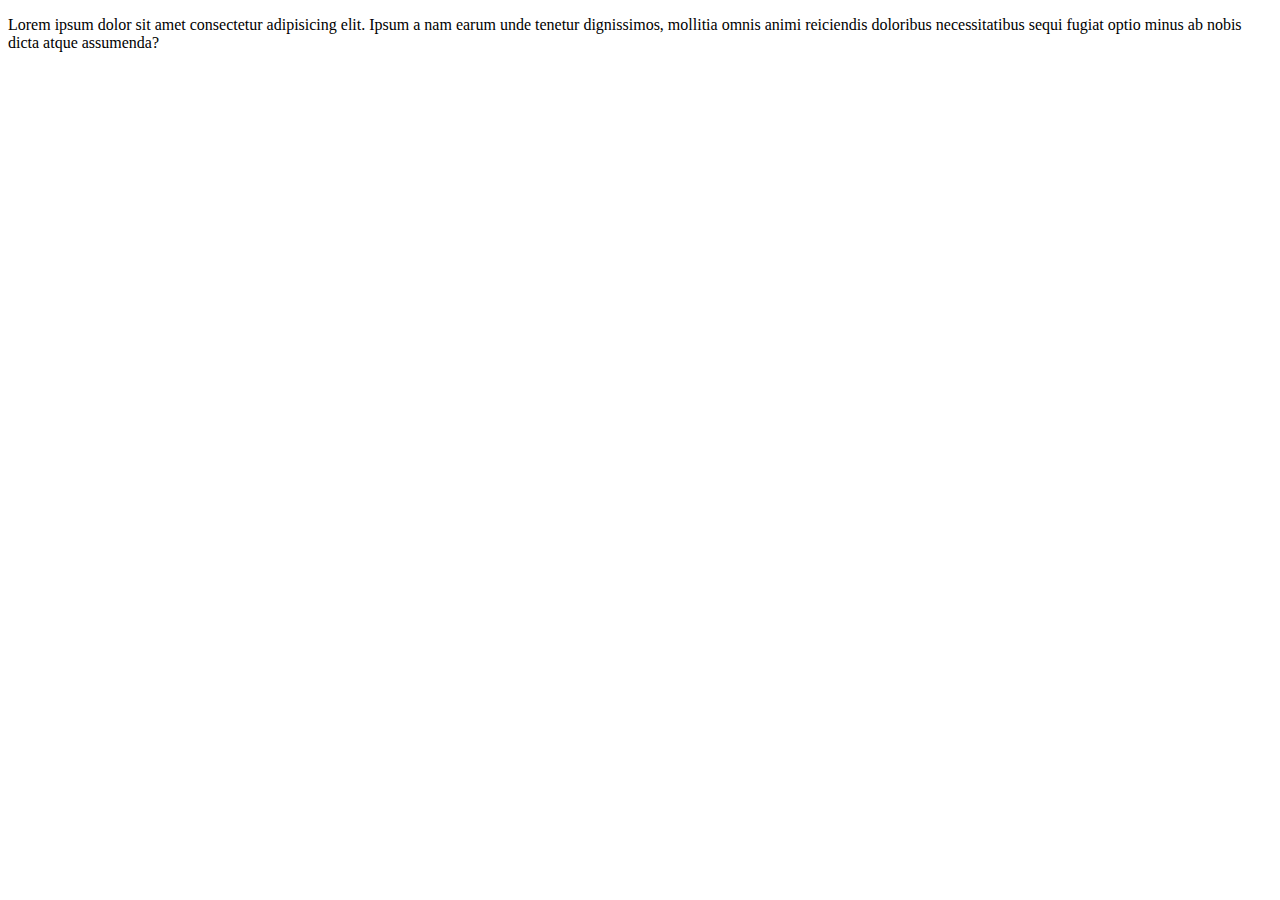
==== index.html @ d51f67aa "first commit" ====
<!DOCTYPE html>
<html lang="en">

<head>
    <meta charset="UTF-8">
    <meta name="viewport" content="width=device-width, initial-scale=1.0">
    <title>firt step</title>
</head>

<body>
    <p>Lorem ipsum dolor sit amet consectetur adipisicing elit. Ipsum a nam earum unde tenetur dignissimos, mollitia omnis animi reiciendis doloribus necessitatibus sequi fugiat optio minus ab nobis dicta atque assumenda?</p>
</body>

</html>
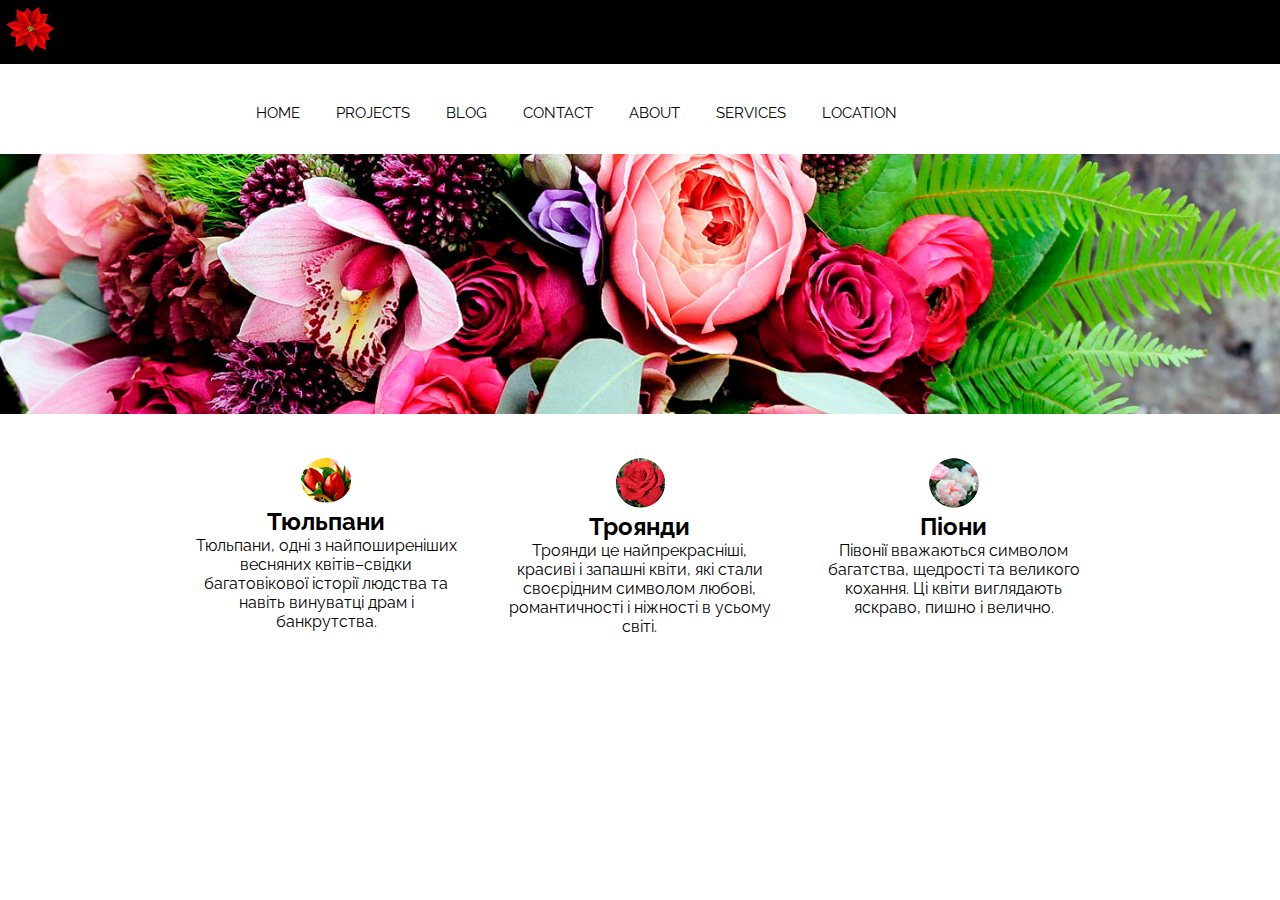
==== commit 8e7bc43f: "created some folders and wrote a bit code" ====
--- a/index.html
+++ b/index.html
@@ -5,10 +5,61 @@
     <meta charset="UTF-8">
     <meta name="viewport" content="width=device-width, initial-scale=1.0">
     <title>firt step</title>
+    <link rel="stylesheet" href="css/style.css">
+    <link href="https://fonts.googleapis.com/css?family=Raleway" rel="stylesheet">
 </head>
 
 <body>
-    <p>Lorem ipsum dolor sit amet consectetur adipisicing elit. Ipsum a nam earum unde tenetur dignissimos, mollitia omnis animi reiciendis doloribus necessitatibus sequi fugiat optio minus ab nobis dicta atque assumenda?</p>
+
+    <header>
+        <div class="logo">
+            <a href="index.html"><img class="graficlogo" src="img/icon.png" alt="icon"></a>
+        </div>
+        <nav>
+            <div class="topnav" id="myTopnav">
+                <a href="index.html">HOME</a>
+                <a href="projects.html">PROJECTS</a>
+                <a href="blog.html">BLOG</a>
+                <a href="contact.html">CONTACT</a>
+                <a href="about.html">ABOUT</a>
+                <a href="services.html">SERVICES</a>
+                <a href="location.html">LOCATION</a>
+                <a id="menu" href="#" class="icon">&#9776;</a>
+
+            </div>
+        </nav>
+    </header>
+    <main>
+        <div><img src="img/main_fon.jpg" alt="" class="mw-100"></div>
+
+        <div class="advantages_container">
+            <div class="advantages">
+                <div class="advantages_item">
+                    <img src="img/abzath.png" alt="">
+                    <h2> Тюльпани </h2>
+                    <p>Тюльпани, одні з найпоширеніших весняних квітів–свідки багатовікової історії людства та навіть винуватці драм і банкрутства.</p>
+                </div>
+                <div class="advantages_item">
+                    <img src="img/Rosa.png" alt="">
+                    <h2> Троянди </h2>
+                    <p>Троянди це найпрекрасніші, красиві і запашні квіти, які стали своєрідним символом любові, романтичності і ніжності в усьому світі.</p>
+                </div>
+                <div class="advantages_item">
+                    <img src="img/krasivye.png" alt="">
+                    <h2> Піони </h2>
+                    <p>Півонії вважаються символом багатства, щедрості та великого кохання. Ці квіти виглядають яскраво, пишно і велично.</p>
+                </div>
+
+
+            </div>
+
+        </div>
+    </main>
+
+
+
+
+    <script src="js/script.js"></script>
 </body>
 
 </html>--- a/css/style.css
+++ b/css/style.css
@@ -0,0 +1,120 @@
+* {
+    margin: 0;
+    padding: 0;
+}
+
+a {
+    text-decoration: none;
+}
+
+li {
+    text-decoration: none;
+    list-style: none;
+}
+
+body {
+    font-family: 'Raleway', sans-serif;
+}
+
+.logo {
+    background: #000;
+    width: 100%;
+    display: flex;
+    justify-content: left;
+}
+
+.graficlogo {
+    padding: 5px;
+    max-width: 100%;
+    box-sizing: border-box;
+}
+
+nav {
+    margin: auto;
+    width: 800px;
+    height: 50px;
+}
+
+.topnav {
+    background-color: #fff;
+    font-size: 14px;
+    margin-top: 40px;
+}
+
+.topnav a {
+    color: #000;
+    text-align: center;
+    padding: 14px 16px;
+    font-size: 15px;
+}
+
+.topnav a:hover {
+    border-bottom: 2px solid #000;
+}
+
+.topnav .icon {
+    display: none;
+}
+
+.mw-100 {
+    width: 100%;
+}
+
+.advantages_container {
+    display: flex;
+    justify-content: center;
+}
+
+.advantages {
+    padding-top: 40px;
+    padding-bottom: 40px;
+    width: 70%;
+    display: flex;
+    justify-content: space-between;
+    text-align: center;
+    flex-wrap: wrap;
+}
+
+.advantages_item {
+    width: 30%;
+}
+
+@media screen and (max-width: 768px) {
+    .topnav a:not(:first-child) {
+        display: none;
+    }
+    .topnav a.icon {
+        float: right;
+        margin: -17px;
+        display: block;
+        color: black;
+    }
+    nav {
+        width: 100%;
+    }
+    .topnav.responsive {
+        position: relative;
+    }
+    .topnav.responsive a.icon {
+        position: absolute;
+        right: 0;
+        top: 0;
+    }
+    .topnav.responsive a {
+        float: none;
+        display: block;
+        text-align: left;
+    }
+    .advantages_item {
+        width: 45%;
+    }
+}
+
+@media screen and (max-width: 420px) {
+    .advantages {
+        flex-direction: column;
+    }
+    .advantages_item {
+        width: 100%;
+    }
+}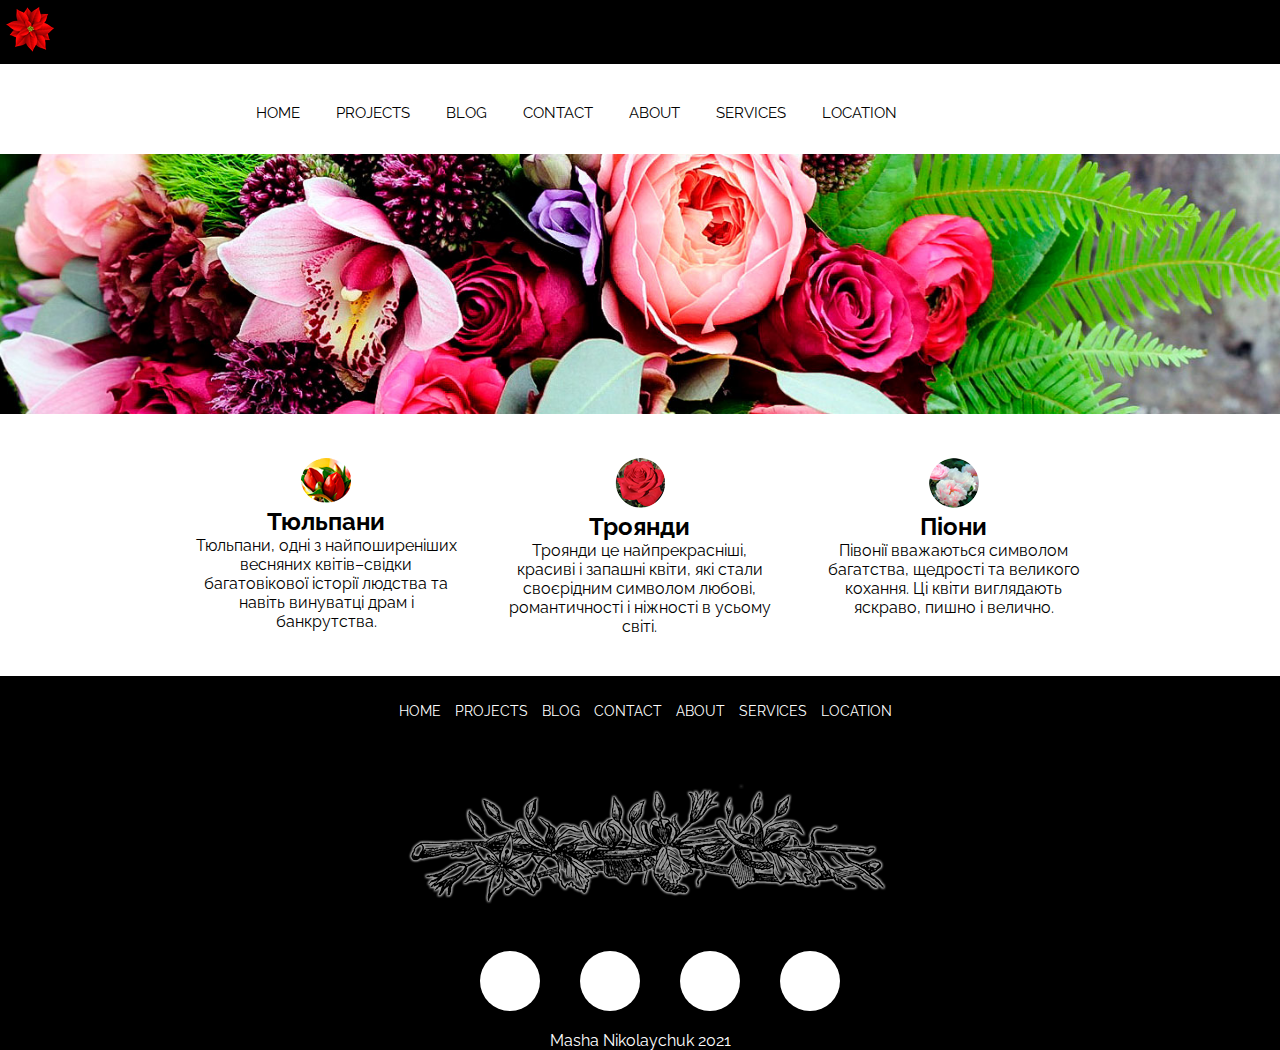
==== commit ec7e273a: "finish footer" ====
--- a/index.html
+++ b/index.html
@@ -5,8 +5,13 @@
     <meta charset="UTF-8">
     <meta name="viewport" content="width=device-width, initial-scale=1.0">
     <title>firt step</title>
-    <link rel="stylesheet" href="css/style.css">
     <link href="https://fonts.googleapis.com/css?family=Raleway" rel="stylesheet">
+    <link rel="stylesheet" href="https://pro.fontawesome.com/releases/v5.10.0/css/all.css" integrity="sha384-AYmEC3Yw5cVb3ZcuHtOA93w35dYTsvhLPVnYs9eStHfGJvOvKxVfELGroGkvsg+p" crossorigin="anonymous" />
+    <link rel="stylesheet" href="css/main.css">
+    <link rel="stylesheet" href="css/heder.css">
+    <link rel="stylesheet" href="css/body.css">
+    <link rel="stylesheet" href="css/footer.css">
+    <link rel="stylesheet" href="css/media.css">
 </head>
 
 <body>
@@ -55,6 +60,44 @@
 
         </div>
     </main>
+    <footer>
+        <nav>
+            <a href="index.html">HOME</a>
+            <a href="projects.html">PROJECTS</a>
+            <a href="blog.html">BLOG</a>
+            <a href="contact.html">CONTACT</a>
+            <a href="about.html">ABOUT</a>
+            <a href="services.html">SERVICES</a>
+            <a href="location.html">LOCATION</a>
+        </nav>
+        <div class="footerlogo">
+            <img src="img/footer.png" alt="">
+        </div>
+        <div class="social">
+            <div class="social-item">
+                <a href="#">
+                    <i class="fab fa-instagram"></i>
+                </a>
+            </div>
+            <div class="social-item">
+                <a href="#">
+                    <i class="fab fa-google"></i>
+                </a>
+            </div>
+            <div class="social-item">
+                <a href="#">
+                    <i class="fab fa-pinterest"></i>
+                </a>
+            </div>
+            <div class="social-item">
+                <a href="#">
+                    <i class="fab fa-facebook-f"></i>
+                </a>
+            </div>
+        </div>
+        <p> Masha Nikolaychuk 2021</p>
+
+    </footer>
 
 
 
--- a/css/main.css
+++ b/css/main.css
@@ -0,0 +1,17 @@
+* {
+    margin: 0;
+    padding: 0;
+}
+
+a {
+    text-decoration: none;
+}
+
+li {
+    text-decoration: none;
+    list-style: none;
+}
+
+body {
+    font-family: 'Raleway', sans-serif;
+}--- a/css/heder.css
+++ b/css/heder.css
@@ -0,0 +1,39 @@
+.logo {
+    background: #000;
+    width: 100%;
+    display: flex;
+    justify-content: left;
+}
+
+.graficlogo {
+    padding: 5px;
+    max-width: 100%;
+    box-sizing: border-box;
+}
+
+nav {
+    margin: auto;
+    width: 800px;
+    height: 50px;
+}
+
+.topnav {
+    background-color: #fff;
+    font-size: 14px;
+    margin-top: 40px;
+}
+
+.topnav a {
+    color: #000;
+    text-align: center;
+    padding: 14px 16px;
+    font-size: 15px;
+}
+
+.topnav a:hover {
+    border-bottom: 2px solid #000;
+}
+
+.topnav .icon {
+    display: none;
+}--- a/css/body.css
+++ b/css/body.css
@@ -0,0 +1,22 @@
+.mw-100 {
+    width: 100%;
+}
+
+.advantages_container {
+    display: flex;
+    justify-content: center;
+}
+
+.advantages {
+    padding-top: 40px;
+    padding-bottom: 40px;
+    width: 70%;
+    display: flex;
+    justify-content: space-between;
+    text-align: center;
+    flex-wrap: wrap;
+}
+
+.advantages_item {
+    width: 30%;
+}--- a/css/footer.css
+++ b/css/footer.css
@@ -0,0 +1,54 @@
+footer {
+    width: 100%;
+    height: auto;
+    background: #000;
+    margin: 0 auto;
+    text-align: center;
+    padding-top: 25px;
+}
+
+footer a {
+    color: white;
+    font-size: 14px;
+    margin-left: 10px;
+}
+
+footer p {
+    color: white;
+}
+
+footer nav a:hover {
+    border-bottom: 1px solid white;
+}
+
+.footerlogo {
+    display: flex;
+    justify-content: center;
+}
+
+.social {
+    display: flex;
+    flex-direction: row;
+    justify-content: center;
+}
+
+.social a {
+    margin: 0;
+    color: #000;
+}
+
+.social-item {
+    width: 60px;
+    height: 60px;
+    background-color: white;
+    display: flex;
+    justify-content: center;
+    flex-direction: column;
+    border-radius: 50%;
+    margin-left: 40px;
+    margin-bottom: 20px;
+}
+
+.social-item a {
+    font-size: 30px;
+}--- a/css/media.css
+++ b/css/media.css
@@ -0,0 +1,39 @@
+@media screen and (max-width: 768px) {
+    .topnav a:not(:first-child) {
+        display: none;
+    }
+    .topnav a.icon {
+        float: right;
+        margin: -17px;
+        display: block;
+        color: black;
+    }
+    nav {
+        width: 100%;
+    }
+    .topnav.responsive {
+        position: relative;
+    }
+    .topnav.responsive a.icon {
+        position: absolute;
+        right: 0;
+        top: 0;
+    }
+    .topnav.responsive a {
+        float: none;
+        display: block;
+        text-align: left;
+    }
+    .advantages_item {
+        width: 45%;
+    }
+}
+
+@media screen and (max-width: 420px) {
+    .advantages {
+        flex-direction: column;
+    }
+    .advantages_item {
+        width: 100%;
+    }
+}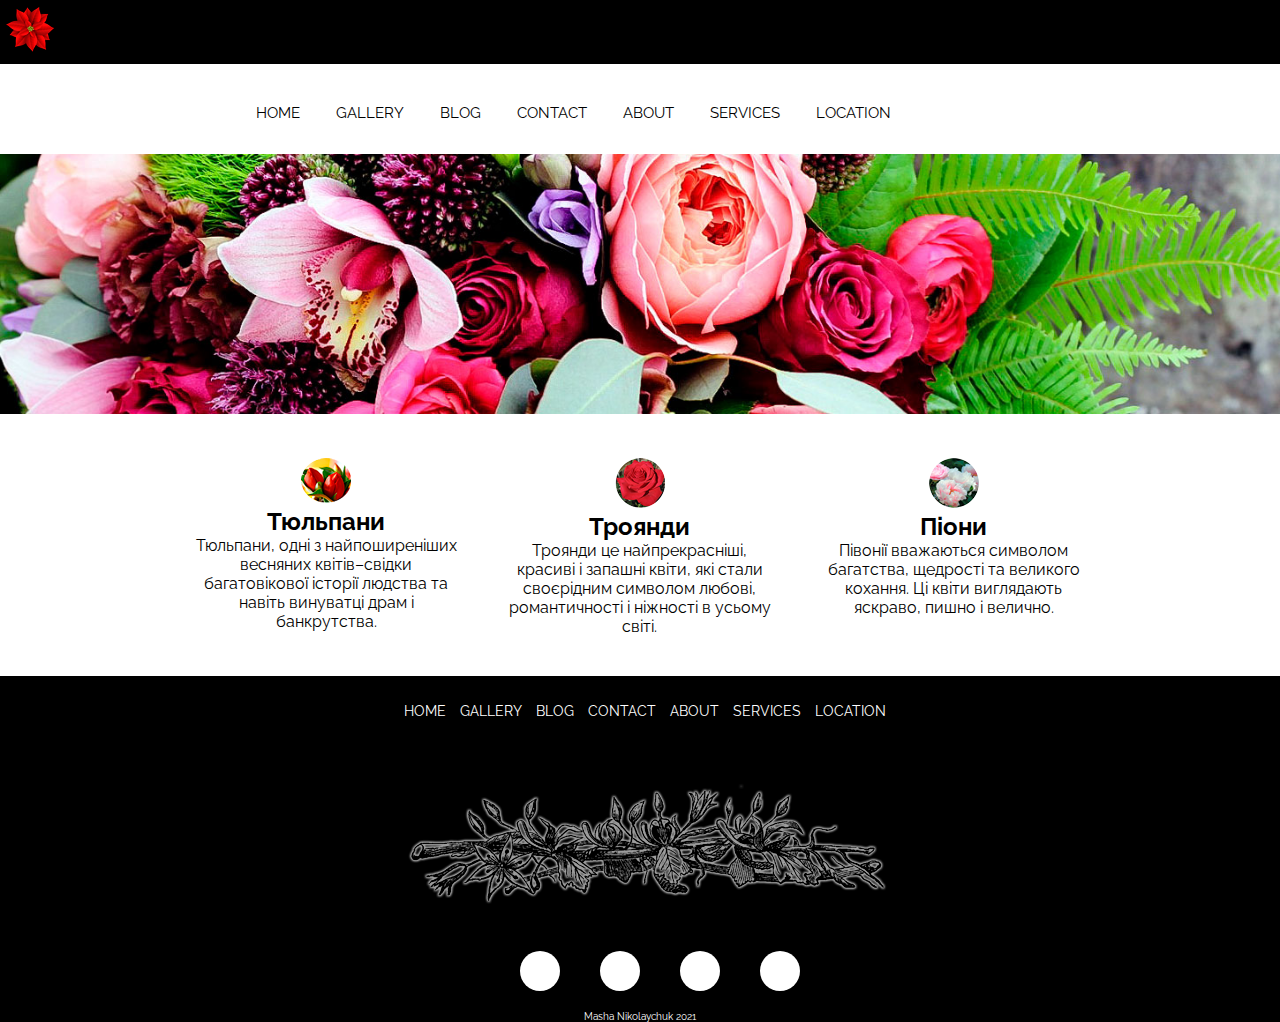
==== commit 31f99a42: "created blog page" ====
--- a/index.html
+++ b/index.html
@@ -9,7 +9,7 @@
     <link rel="stylesheet" href="https://pro.fontawesome.com/releases/v5.10.0/css/all.css" integrity="sha384-AYmEC3Yw5cVb3ZcuHtOA93w35dYTsvhLPVnYs9eStHfGJvOvKxVfELGroGkvsg+p" crossorigin="anonymous" />
     <link rel="stylesheet" href="css/main.css">
     <link rel="stylesheet" href="css/heder.css">
-    <link rel="stylesheet" href="css/body.css">
+    <link rel="stylesheet" href="css/bodyMain.css">
     <link rel="stylesheet" href="css/footer.css">
     <link rel="stylesheet" href="css/media.css">
 </head>
@@ -23,7 +23,7 @@
         <nav>
             <div class="topnav" id="myTopnav">
                 <a href="index.html">HOME</a>
-                <a href="projects.html">PROJECTS</a>
+                <a href="gallery.html">GALLERY</a>
                 <a href="blog.html">BLOG</a>
                 <a href="contact.html">CONTACT</a>
                 <a href="about.html">ABOUT</a>
@@ -55,15 +55,12 @@
                     <p>Півонії вважаються символом багатства, щедрості та великого кохання. Ці квіти виглядають яскраво, пишно і велично.</p>
                 </div>
 
-
             </div>
-
-        </div>
     </main>
     <footer>
         <nav>
             <a href="index.html">HOME</a>
-            <a href="projects.html">PROJECTS</a>
+            <a href="gallery.html">GALLERY</a>
             <a href="blog.html">BLOG</a>
             <a href="contact.html">CONTACT</a>
             <a href="about.html">ABOUT</a>
--- a/css/bodyMain.css
+++ b/css/bodyMain.css
@@ -0,0 +1,22 @@
+.mw-100 {
+    width: 100%;
+}
+
+.advantages_container {
+    display: flex;
+    justify-content: center;
+}
+
+.advantages {
+    padding-top: 40px;
+    padding-bottom: 40px;
+    width: 70%;
+    display: flex;
+    justify-content: space-between;
+    text-align: center;
+    flex-wrap: wrap;
+}
+
+.advantages_item {
+    width: 30%;
+}--- a/css/footer.css
+++ b/css/footer.css
@@ -15,6 +15,7 @@
 
 footer p {
     color: white;
+    font-size: 10px;
 }
 
 footer nav a:hover {
@@ -38,8 +39,8 @@
 }
 
 .social-item {
-    width: 60px;
-    height: 60px;
+    width: 40px;
+    height: 40px;
     background-color: white;
     display: flex;
     justify-content: center;
@@ -50,5 +51,5 @@
 }
 
 .social-item a {
-    font-size: 30px;
+    font-size: 20px;
 }--- a/css/media.css
+++ b/css/media.css
@@ -27,6 +27,13 @@
     .advantages_item {
         width: 45%;
     }
+    .photo-itm {
+        width: 45%;
+        margin-left: 10px;
+    }
+    .blog-container {
+        width: 28rem;
+    }
 }
 
 @media screen and (max-width: 420px) {
@@ -36,4 +43,18 @@
     .advantages_item {
         width: 100%;
     }
+    .gallery {
+        display: flex;
+        justify-content: center;
+        align-items: center;
+        width: auto;
+        margin: auto;
+    }
+    .photo-itm {
+        width: 70%;
+        margin: 0 auto;
+    }
+    .blog-container {
+        width: 20rem;
+    }
 }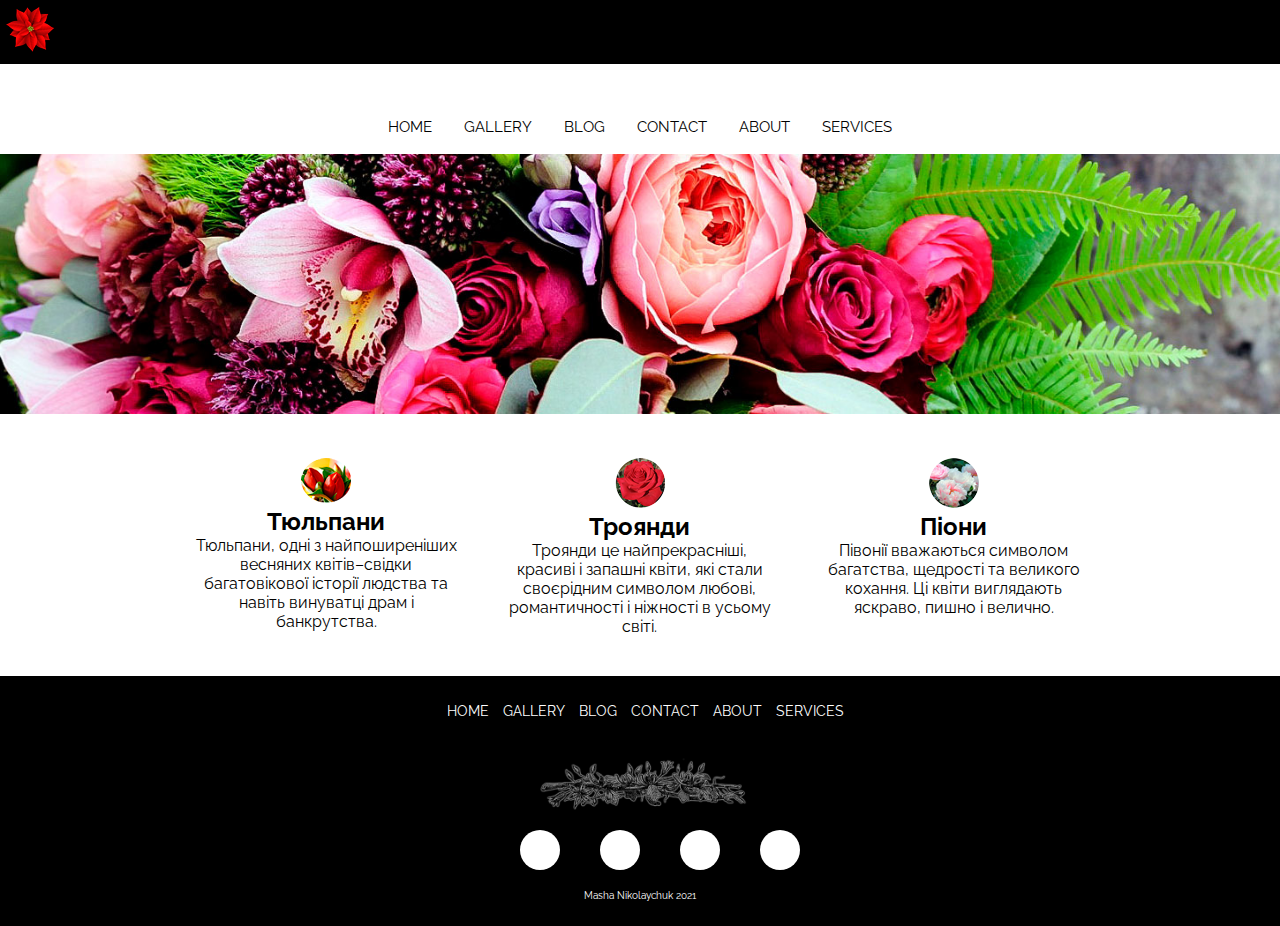
==== commit db381ea7: "work with slider" ====
--- a/index.html
+++ b/index.html
@@ -16,90 +16,91 @@
 
 <body>
 
-    <header>
-        <div class="logo">
-            <a href="index.html"><img class="graficlogo" src="img/icon.png" alt="icon"></a>
-        </div>
-        <nav>
-            <div class="topnav" id="myTopnav">
+    <div class="wrap">
+        <header>
+            <div class="logo">
+                <a href="index.html"><img class="graficlogo" src="img/heder/icon.png" alt="icon"></a>
+            </div>
+            <nav>
+                <div class="topnav" id="myTopnav">
+                    <a href="index.html">HOME</a>
+                    <a href="gallery.html">GALLERY</a>
+                    <a href="blog.html">BLOG</a>
+                    <a href="contact.html">CONTACT</a>
+                    <a href="about.html">ABOUT</a>
+                    <a href="services.html">SERVICES</a>
+                    <a id="menu" href="#" class="icon">&#9776;</a>
+
+                </div>
+            </nav>
+        </header>
+        <main>
+            <div><img src="img/home/main_fon.jpg" alt="home img" class="mw-100"></div>
+
+            <div class="advantages_container">
+                <div class="advantages">
+                    <div class="advantages_item">
+                        <img src="img/home/abzath.png" alt="home img">
+                        <h2> Тюльпани </h2>
+                        <p>Тюльпани, одні з найпоширеніших весняних квітів–свідки багатовікової історії людства та навіть винуватці драм і банкрутства.</p>
+                    </div>
+                    <div class="advantages_item">
+                        <img src="img/home/Rosa.png" alt="home img">
+                        <h2> Троянди </h2>
+                        <p>Троянди це найпрекрасніші, красиві і запашні квіти, які стали своєрідним символом любові, романтичності і ніжності в усьому світі.</p>
+                    </div>
+                    <div class="advantages_item">
+                        <img src="img/home/krasivye.png" alt="home img">
+                        <h2> Піони </h2>
+                        <p>Півонії вважаються символом багатства, щедрості та великого кохання. Ці квіти виглядають яскраво, пишно і велично.</p>
+                    </div>
+
+                </div>
+        </main>
+        <footer>
+            <nav>
                 <a href="index.html">HOME</a>
                 <a href="gallery.html">GALLERY</a>
                 <a href="blog.html">BLOG</a>
                 <a href="contact.html">CONTACT</a>
                 <a href="about.html">ABOUT</a>
                 <a href="services.html">SERVICES</a>
-                <a href="location.html">LOCATION</a>
-                <a id="menu" href="#" class="icon">&#9776;</a>
 
+            </nav>
+            <div class="footerlogo">
+                <!-- <img src="img/footer.png" alt=""> -->
             </div>
-        </nav>
-    </header>
-    <main>
-        <div><img src="img/main_fon.jpg" alt="" class="mw-100"></div>
+            <div class="social">
+                <div class="social-item">
+                    <a href="#">
+                        <i class="fab fa-instagram"></i>
+                    </a>
+                </div>
+                <div class="social-item">
+                    <a href="#">
+                        <i class="fab fa-google"></i>
+                    </a>
+                </div>
+                <div class="social-item">
+                    <a href="#">
+                        <i class="fab fa-pinterest"></i>
+                    </a>
+                </div>
+                <div class="social-item">
+                    <a href="#">
+                        <i class="fab fa-facebook-f"></i>
+                    </a>
+                </div>
+            </div>
+            <p> Masha Nikolaychuk 2021</p>
 
-        <div class="advantages_container">
-            <div class="advantages">
-                <div class="advantages_item">
-                    <img src="img/abzath.png" alt="">
-                    <h2> Тюльпани </h2>
-                    <p>Тюльпани, одні з найпоширеніших весняних квітів–свідки багатовікової історії людства та навіть винуватці драм і банкрутства.</p>
-                </div>
-                <div class="advantages_item">
-                    <img src="img/Rosa.png" alt="">
-                    <h2> Троянди </h2>
-                    <p>Троянди це найпрекрасніші, красиві і запашні квіти, які стали своєрідним символом любові, романтичності і ніжності в усьому світі.</p>
-                </div>
-                <div class="advantages_item">
-                    <img src="img/krasivye.png" alt="">
-                    <h2> Піони </h2>
-                    <p>Півонії вважаються символом багатства, щедрості та великого кохання. Ці квіти виглядають яскраво, пишно і велично.</p>
-                </div>
+        </footer>
 
-            </div>
-    </main>
-    <footer>
-        <nav>
-            <a href="index.html">HOME</a>
-            <a href="gallery.html">GALLERY</a>
-            <a href="blog.html">BLOG</a>
-            <a href="contact.html">CONTACT</a>
-            <a href="about.html">ABOUT</a>
-            <a href="services.html">SERVICES</a>
-            <a href="location.html">LOCATION</a>
-        </nav>
-        <div class="footerlogo">
-            <img src="img/footer.png" alt="">
         </div>
-        <div class="social">
-            <div class="social-item">
-                <a href="#">
-                    <i class="fab fa-instagram"></i>
-                </a>
-            </div>
-            <div class="social-item">
-                <a href="#">
-                    <i class="fab fa-google"></i>
-                </a>
-            </div>
-            <div class="social-item">
-                <a href="#">
-                    <i class="fab fa-pinterest"></i>
-                </a>
-            </div>
-            <div class="social-item">
-                <a href="#">
-                    <i class="fab fa-facebook-f"></i>
-                </a>
-            </div>
-        </div>
-        <p> Masha Nikolaychuk 2021</p>
-
-    </footer>
 
 
 
-
-    <script src="js/script.js"></script>
+        <script src="js/script.js"></script>
 </body>
 
 </html>--- a/css/main.css
+++ b/css/main.css
@@ -14,4 +14,16 @@
 
 body {
     font-family: 'Raleway', sans-serif;
+}
+
+
+/* main {
+    height: 100%;
+} */
+
+.wrap {
+    min-height: 100vh;
+    display: flex;
+    flex-direction: column;
+    justify-content: space-between;
 }--- a/css/heder.css
+++ b/css/heder.css
@@ -21,6 +21,8 @@
     background-color: #fff;
     font-size: 14px;
     margin-top: 40px;
+    display: flex;
+    justify-content: center;
 }
 
 .topnav a {
--- a/css/footer.css
+++ b/css/footer.css
@@ -1,10 +1,17 @@
 footer {
     width: 100%;
+    max-height: 200px;
     height: auto;
     background: #000;
     margin: 0 auto;
     text-align: center;
     padding-top: 25px;
+    padding-bottom: 25px;
+    display: flex;
+    flex-direction: column;
+    /* position: absolute;
+    left: 0;
+    bottom: 0; */
 }
 
 footer a {
@@ -23,22 +30,25 @@
 }
 
 .footerlogo {
-    display: flex;
-    justify-content: center;
+    flex-basis: 100px;
+    background-image: url('../img/footer/footer.png');
+    background-repeat: no-repeat;
+    background-position: center center;
+    background-size: contain;
 }
 
-.social {
+footer .social {
     display: flex;
     flex-direction: row;
     justify-content: center;
 }
 
-.social a {
+footer .social a {
     margin: 0;
     color: #000;
 }
 
-.social-item {
+footer .social-item {
     width: 40px;
     height: 40px;
     background-color: white;
@@ -50,6 +60,6 @@
     margin-bottom: 20px;
 }
 
-.social-item a {
+footer .social-item a {
     font-size: 20px;
 }--- a/css/media.css
+++ b/css/media.css
@@ -1,10 +1,14 @@
 @media screen and (max-width: 768px) {
+    .topnav {
+        display: flex;
+        justify-content: space-between;
+    }
     .topnav a:not(:first-child) {
         display: none;
     }
     .topnav a.icon {
         float: right;
-        margin: -17px;
+        /* margin: -17px; */
         display: block;
         color: black;
     }
@@ -57,4 +61,7 @@
     .blog-container {
         width: 20rem;
     }
+    .services_container {
+        grid-template-columns: auto;
+    }
 }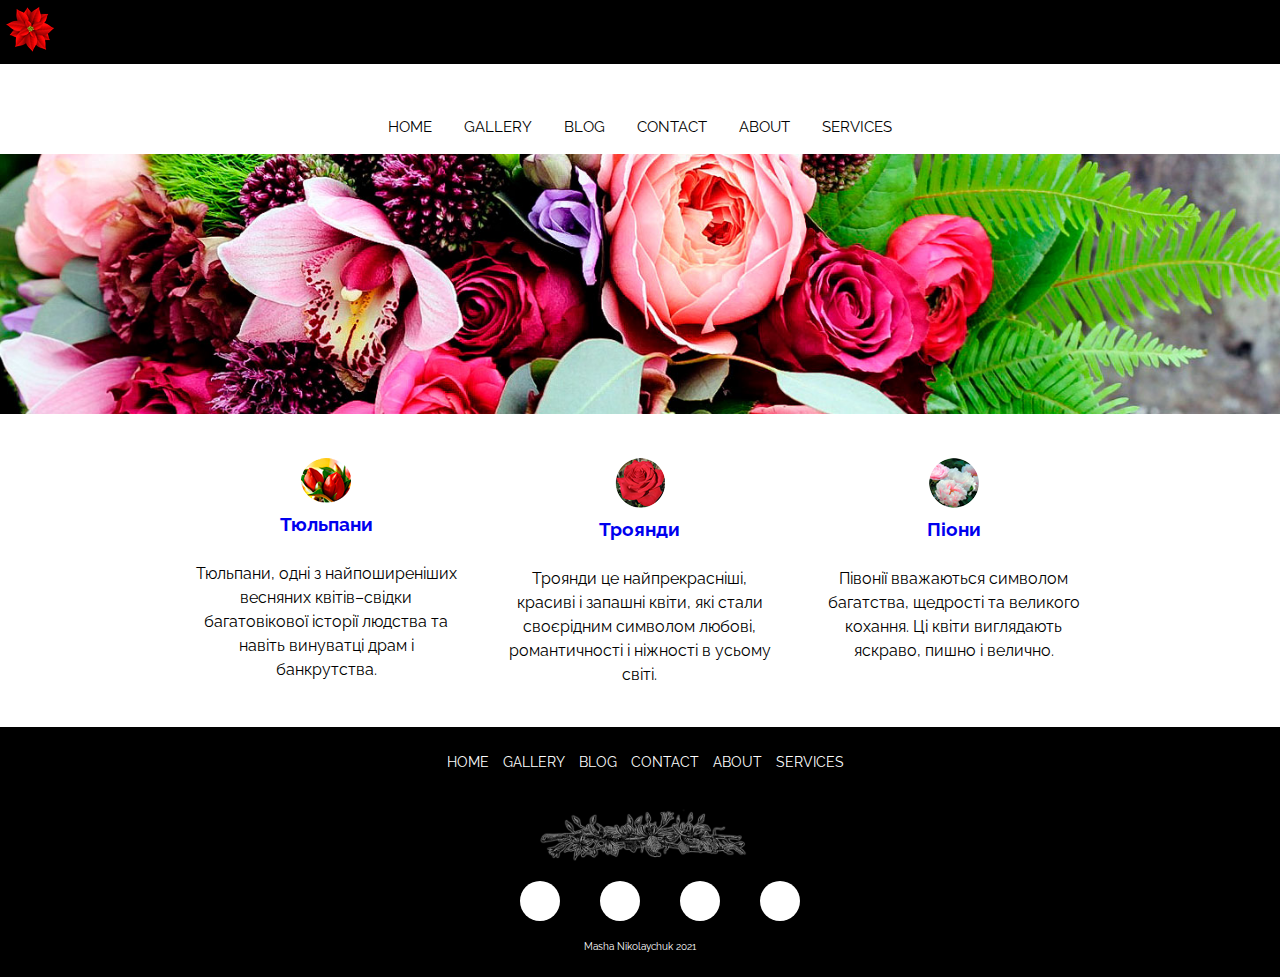
==== commit 3bb0e9a9: "created slider on vanila js" ====
--- a/index.html
+++ b/index.html
@@ -40,18 +40,33 @@
             <div class="advantages_container">
                 <div class="advantages">
                     <div class="advantages_item">
-                        <img src="img/home/abzath.png" alt="home img">
-                        <h2> Тюльпани </h2>
+                        <a href="#">
+                            <img src="img/home/abzath.png" alt="home img">
+                        </a>
+                        <a href="#">
+                            <h3>Тюльпани</h3>
+                        </a>
+                        <br>
                         <p>Тюльпани, одні з найпоширеніших весняних квітів–свідки багатовікової історії людства та навіть винуватці драм і банкрутства.</p>
                     </div>
                     <div class="advantages_item">
-                        <img src="img/home/Rosa.png" alt="home img">
-                        <h2> Троянди </h2>
+                        <a href="#">
+                            <img src="img/home/Rosa.png" alt="home img">
+                        </a>
+                        <a href="#">
+                            <h3>Троянди </h3>
+                        </a>
+                        <br>
                         <p>Троянди це найпрекрасніші, красиві і запашні квіти, які стали своєрідним символом любові, романтичності і ніжності в усьому світі.</p>
                     </div>
                     <div class="advantages_item">
-                        <img src="img/home/krasivye.png" alt="home img">
-                        <h2> Піони </h2>
+                        <a href="#">
+                            <img src="img/home/krasivye.png" alt="home img">
+                        </a>
+                        <a href="#">
+                            <h3>Піони</h3>
+                        </a>
+                        <br>
                         <p>Півонії вважаються символом багатства, щедрості та великого кохання. Ці квіти виглядають яскраво, пишно і велично.</p>
                     </div>
 
--- a/css/bodyMain.css
+++ b/css/bodyMain.css
@@ -14,6 +14,7 @@
     display: flex;
     justify-content: space-between;
     text-align: center;
+    line-height: 1.5;
     flex-wrap: wrap;
 }
 
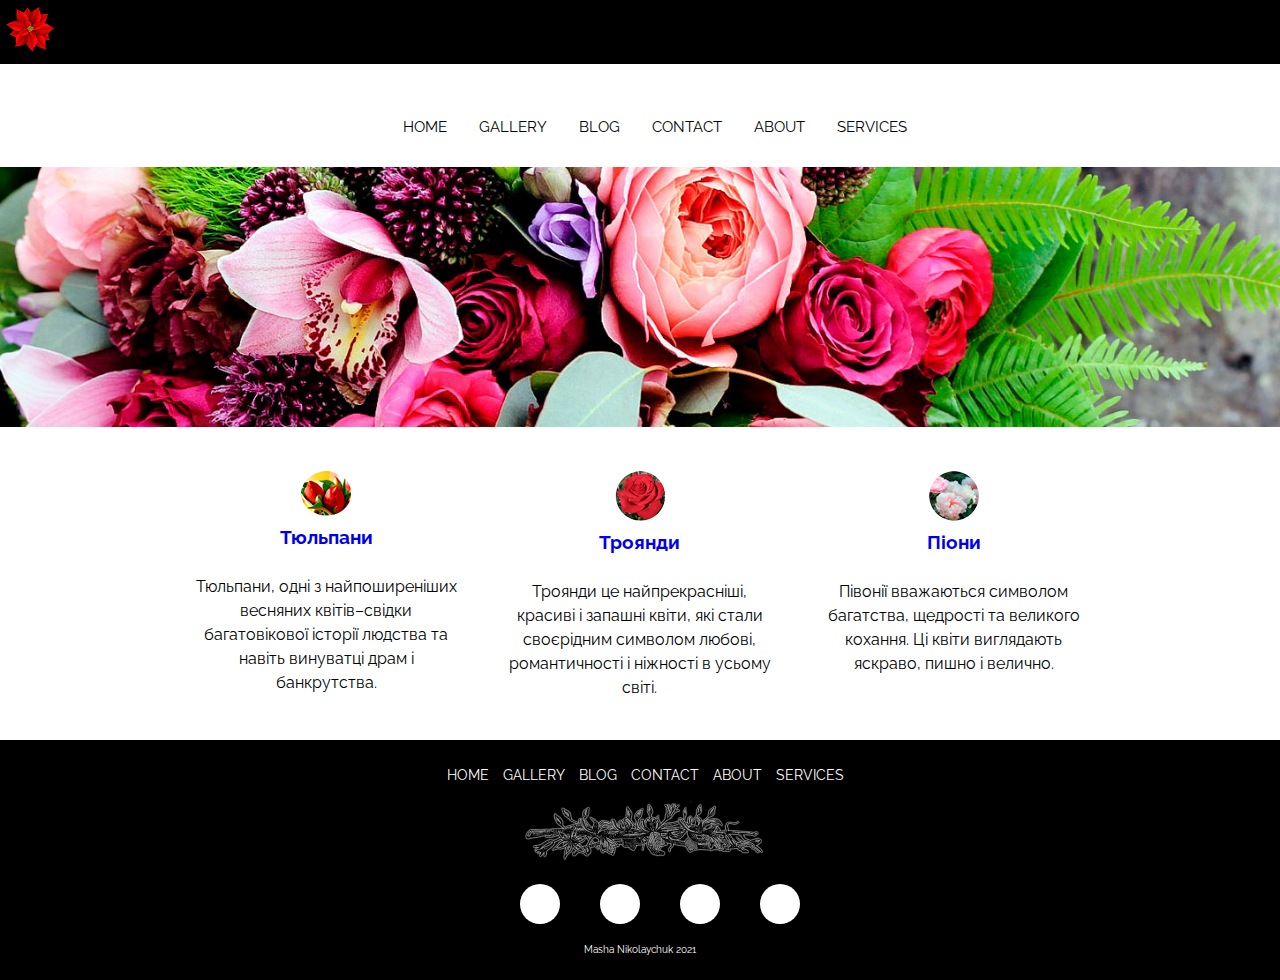
==== commit 2e602cae: "created button sendviche" ====
--- a/index.html
+++ b/index.html
@@ -22,16 +22,17 @@
                 <a href="index.html"><img class="graficlogo" src="img/heder/icon.png" alt="icon"></a>
             </div>
             <nav>
-                <div class="topnav" id="myTopnav">
+                <div class="topnav">
                     <a href="index.html">HOME</a>
                     <a href="gallery.html">GALLERY</a>
                     <a href="blog.html">BLOG</a>
                     <a href="contact.html">CONTACT</a>
                     <a href="about.html">ABOUT</a>
                     <a href="services.html">SERVICES</a>
-                    <a id="menu" href="#" class="icon">&#9776;</a>
-
                 </div>
+                <a id="menu" href="#" class="icon">
+                    <i class="fas fa-bars"></i>
+                </a>
             </nav>
         </header>
         <main>
--- a/css/main.css
+++ b/css/main.css
@@ -5,6 +5,14 @@
 
 a {
     text-decoration: none;
+}
+
+nav a {
+    border-bottom: 2px solid transparent;
+}
+
+nav #menu {
+    display: none;
 }
 
 li {
--- a/css/heder.css
+++ b/css/heder.css
@@ -11,10 +11,22 @@
     box-sizing: border-box;
 }
 
-nav {
-    margin: auto;
-    width: 800px;
-    height: 50px;
+header nav {
+    margin: 15px;
+    width: 100%;
+    height: 100%;
+}
+
+header nav a {
+    font-size: 25px;
+}
+
+header nav a:hover {
+    color: rgb(122, 121, 121)
+}
+
+header nav a:hover:not(#menu) {
+    border-bottom: 2px solid #000;
 }
 
 .topnav {
@@ -32,10 +44,6 @@
     font-size: 15px;
 }
 
-.topnav a:hover {
-    border-bottom: 2px solid #000;
-}
-
 .topnav .icon {
     display: none;
 }--- a/css/footer.css
+++ b/css/footer.css
@@ -20,13 +20,13 @@
     margin-left: 10px;
 }
 
+footer nav a:hover {
+    border-bottom: 2px solid #ffffff;
+}
+
 footer p {
     color: white;
     font-size: 10px;
-}
-
-footer nav a:hover {
-    border-bottom: 1px solid white;
 }
 
 .footerlogo {
--- a/css/media.css
+++ b/css/media.css
@@ -1,32 +1,27 @@
 @media screen and (max-width: 768px) {
-    .topnav {
+    header nav {
+        width: 100%;
+        height: 50px;
         display: flex;
-        justify-content: space-between;
+        justify-content: flex-end;
     }
-    .topnav a:not(:first-child) {
+    header nav #menu {
+        display: block;
+        margin-right: 35px;
+    }
+    header .topnav {
         display: none;
     }
-    .topnav a.icon {
-        float: right;
-        /* margin: -17px; */
-        display: block;
-        color: black;
+    header .topnav.toggle {
+        position: absolute;
+        display: flex;
+        flex-direction: column;
+        min-width: 150px;
+        background-color: rgba(119, 109, 109, 0.6);
     }
-    nav {
-        width: 100%;
-    }
-    .topnav.responsive {
-        position: relative;
-    }
-    .topnav.responsive a.icon {
-        position: absolute;
-        right: 0;
-        top: 0;
-    }
-    .topnav.responsive a {
-        float: none;
-        display: block;
-        text-align: left;
+    header .topnav.toggle a:hover {
+        color: #fff;
+        font-weight: 700;
     }
     .advantages_item {
         width: 45%;
